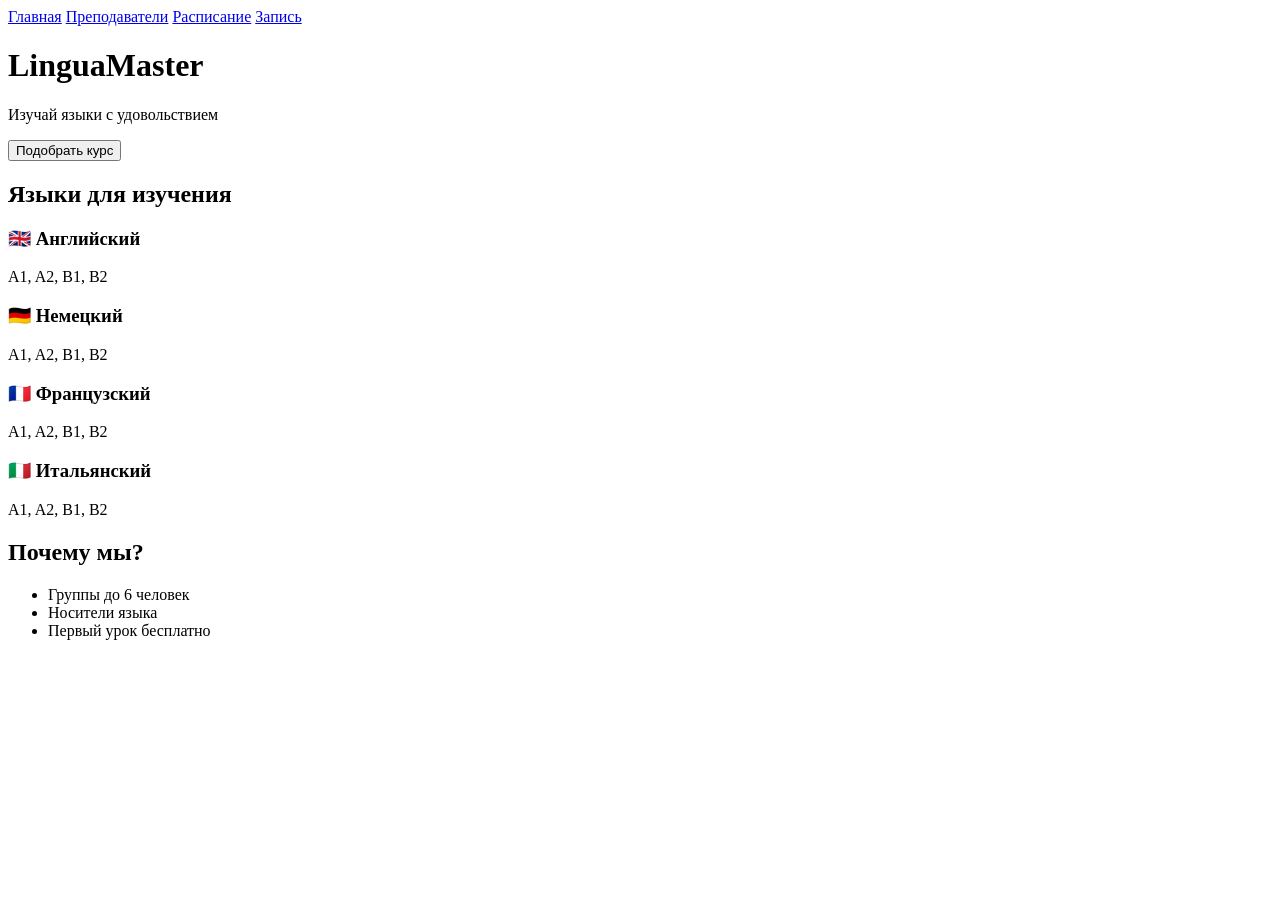
==== index.html @ cac5bcad "Create index.html" ====
<!DOCTYPE html>
<html lang="ru">
<head>
    <meta charset="UTF-8">
    <title>LinguaMaster - Главная</title>
    <link rel="stylesheet" href="style.css">
</head>
<body>
    <div class="menu">
        <a href="index.html" class="menu-link">Главная</a>
        <a href="teachers.html" class="menu-link">Преподаватели</a>
        <a href="schedule.html" class="menu-link">Расписание</a>
        <a href="contact.html" class="menu-link">Запись</a>
    </div>

    <div class="hero">
        <h1>LinguaMaster</h1>
        <p>Изучай языки с удовольствием</p>
        <button onclick="alert('Начните с выбора курса ниже!')">Подобрать курс</button>
    </div>

    <div class="section">
        <h2>Языки для изучения</h2>
        <div class="languages">
            <div class="lang-card"><h3>🇬🇧 Английский</h3><p>A1, A2, B1, B2</p></div>
            <div class="lang-card"><h3>🇩🇪 Немецкий</h3><p>A1, A2, B1, B2</p></div>
            <div class="lang-card"><h3>🇫🇷 Французский</h3><p>A1, A2, B1, B2</p></div>
            <div class="lang-card"><h3>🇮🇹 Итальянский</h3><p>A1, A2, B1, B2</p></div>
        </div>
    </div>

    <div class="section">
        <h2>Почему мы?</h2>
        <ul>
            <li> Группы до 6 человек</li>
            <li> Носители языка</li>
            <li> Первый урок бесплатно</li>
        </ul>
    </div>
</body>
</html>
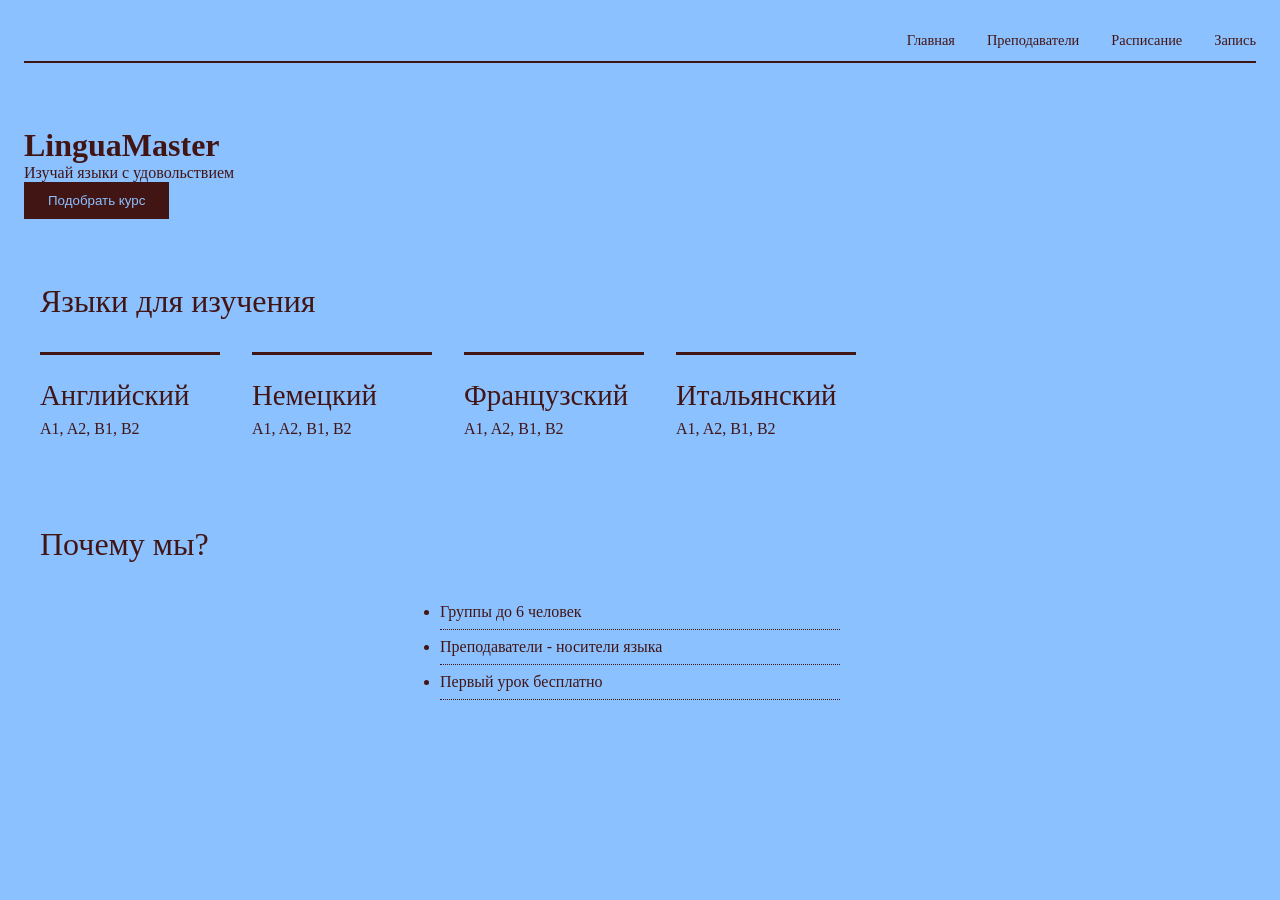
==== commit c6d775dd: "Update index.html" ====
--- a/index.html
+++ b/index.html
@@ -2,7 +2,7 @@
 <html lang="ru">
 <head>
     <meta charset="UTF-8">
-    <title>LinguaMaster - Главная</title>
+    <title>LinguaMaster</title>
     <link rel="stylesheet" href="style.css">
 </head>
 <body>
@@ -13,7 +13,7 @@
         <a href="contact.html" class="menu-link">Запись</a>
     </div>
 
-    <div class="hero">
+    <div class="main">
         <h1>LinguaMaster</h1>
         <p>Изучай языки с удовольствием</p>
         <button onclick="alert('Начните с выбора курса ниже!')">Подобрать курс</button>
@@ -22,10 +22,22 @@
     <div class="section">
         <h2>Языки для изучения</h2>
         <div class="languages">
-            <div class="lang-card"><h3>🇬🇧 Английский</h3><p>A1, A2, B1, B2</p></div>
-            <div class="lang-card"><h3>🇩🇪 Немецкий</h3><p>A1, A2, B1, B2</p></div>
-            <div class="lang-card"><h3>🇫🇷 Французский</h3><p>A1, A2, B1, B2</p></div>
-            <div class="lang-card"><h3>🇮🇹 Итальянский</h3><p>A1, A2, B1, B2</p></div>
+            <div class="lang-card">
+                <h3>Английский</h3>
+                <p>A1, A2, B1, B2</p>
+            </div>
+            <div class="lang-card">
+                <h3>Немецкий</h3>
+                <p>A1, A2, B1, B2</p>
+            </div>
+            <div class="lang-card">
+                <h3>Французский</h3>
+                <p>A1, A2, B1, B2</p>
+            </div>
+            <div class="lang-card">
+                <h3>Итальянский</h3>
+                <p>A1, A2, B1, B2</p>
+            </div>
         </div>
     </div>
 
@@ -33,7 +45,7 @@
         <h2>Почему мы?</h2>
         <ul>
             <li> Группы до 6 человек</li>
-            <li> Носители языка</li>
+            <li> Преподаватели - носители языка</li>
             <li> Первый урок бесплатно</li>
         </ul>
     </div>
--- a/style.css
+++ b/style.css
@@ -0,0 +1,188 @@
+* {
+    margin: 0;
+    padding: 0;
+    box-sizing: border-box;
+}
+
+body {
+    background: #8CC1FF;
+    color: #421515;
+    font-family: 'Georgia', 'Times New Roman', serif;
+    padding: 2rem 1.5rem;
+}
+
+.menu {
+    display: flex;
+    justify-content: flex-end;
+    gap: 2rem;
+    margin-bottom: 4rem;
+    border-bottom: 2px solid #421515;
+    padding-bottom: 0.75rem;
+}
+
+.menu a {
+    color: #421515;
+    text-decoration: none;
+    font-size: 0.9rem;
+}
+
+.menu a:hover {
+    color: #ffffff;
+}
+
+.hero {
+    margin-bottom: 5rem;
+    padding-left: 1rem;
+    border-left: 6px solid #421515;
+}
+
+.hero h1 {
+    font-size: 4rem;
+    font-weight: normal;
+    font-style: italic;
+    margin-bottom: 0.5rem;
+}
+
+.hero p {
+    font-size: 1.2rem;
+    color: #2d0e0e;
+}
+
+.hero button {
+    background: #421515;
+    border: none;
+    padding: 0.8rem 2rem;
+    margin-top: 1.5rem;
+    font-size: 0.9rem;
+    cursor: pointer;
+    color: #8CC1FF;
+    font-weight: bold;
+}
+
+.hero button:hover {
+    background: #2d0e0e;
+    color: white;
+}
+
+.section {
+    max-width: 1200px;
+    margin: 4rem auto;
+}
+
+h2 {
+    font-size: 2rem;
+    font-weight: normal;
+    margin-bottom: 2rem;
+    color: #421515;
+}
+
+.languages {
+    display: flex;
+    flex-wrap: wrap;
+    gap: 2rem;
+}
+
+.lang-card {
+    width: 180px;
+    padding: 1.5rem 0;
+    border-top: 3px solid #421515;
+}
+
+.lang-card h3 {
+    font-size: 1.8rem;
+    font-weight: normal;
+    margin-bottom: 0.5rem;
+}
+
+.teachers {
+    display: grid;
+    grid-template-columns: repeat(auto-fit, minmax(200px, 1fr));
+    gap: 2.5rem;
+}
+
+.teacher-card {
+    padding: 0;
+    text-align: left;
+}
+
+.teacher-card img {
+    width: 100%;
+    border: 1px solid #421515;
+}
+
+.photo-label {
+    font-size: 0.7rem;
+    margin: 0.5rem 0.2rem;
+    color: #421515;
+}
+
+.teacher-card h3 {
+    font-size: 1.3rem;
+    font-weight: normal;
+    margin: 0.3rem 0;
+}
+
+table {
+    width: 100%;
+    border-collapse: collapse;
+    font-family: monospace;
+}
+
+th, td {
+    border: 1px solid #421515;
+    padding: 0.8rem;
+    text-align: left;
+}
+
+th {
+    background: #421515;
+    color: #8CC1FF;
+    font-weight: normal;
+}
+
+ul {
+    max-width: 400px;
+    margin: 0 auto;
+}
+
+li {
+    padding: 0.5rem 0;
+    border-bottom: 1px dotted #421515;
+}
+
+form {
+    max-width: 450px;
+    margin: 0 auto;
+}
+
+input, select {
+    width: 100%;
+    padding: 0.7rem;
+    margin: 0.5rem 0;
+    border: 1px solid #421515;
+}
+
+button {
+    background: #421515;
+    color: #8CC1FF;
+    border: none;
+    padding: 0.7rem 1.5rem;
+    cursor: pointer;
+}
+
+button:hover {
+    background: #2d0e0e;
+    color: white;
+}
+
+@media (max-width: 700px) {
+    body {
+        padding: 1rem;
+    }
+    .hero h1 {
+        font-size: 2.5rem;
+    }
+    .menu {
+        justify-content: center;
+    }
+}
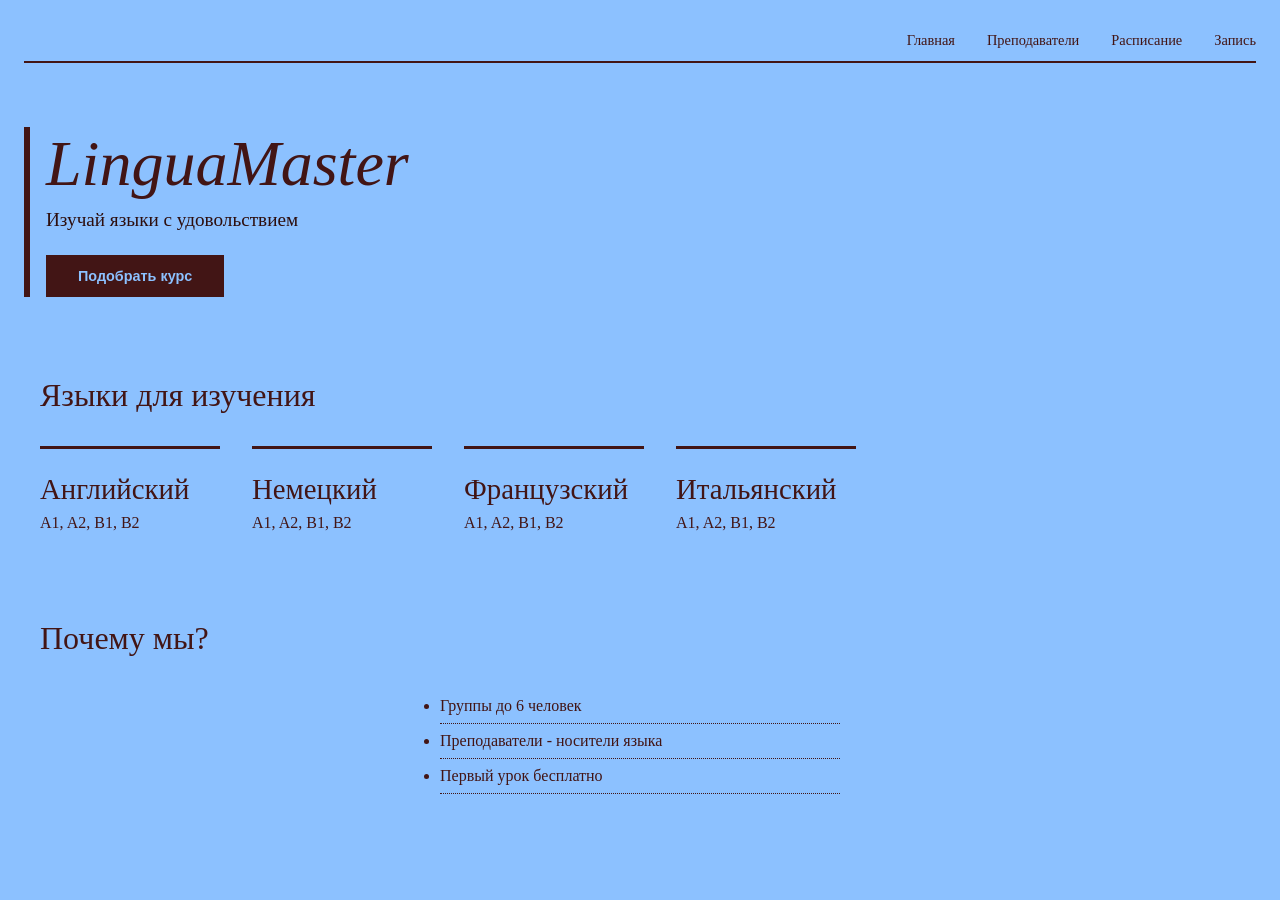
==== commit 3113f3be: "Update index.html" ====
--- a/index.html
+++ b/index.html
@@ -3,6 +3,7 @@
 <head>
     <meta charset="UTF-8">
     <title>LinguaMaster</title>
+    <meta name="viewport" content="width=device-width, initial-scale=1.0">
     <link rel="stylesheet" href="style.css">
 </head>
 <body>
--- a/style.css
+++ b/style.css
@@ -30,25 +30,25 @@
     color: #ffffff;
 }
 
-.hero {
+.main {
     margin-bottom: 5rem;
     padding-left: 1rem;
     border-left: 6px solid #421515;
 }
 
-.hero h1 {
+.main h1 {
     font-size: 4rem;
     font-weight: normal;
     font-style: italic;
     margin-bottom: 0.5rem;
 }
 
-.hero p {
+.main p {
     font-size: 1.2rem;
     color: #2d0e0e;
 }
 
-.hero button {
+.main button {
     background: #421515;
     border: none;
     padding: 0.8rem 2rem;
@@ -59,7 +59,7 @@
     font-weight: bold;
 }
 
-.hero button:hover {
+.main button:hover {
     background: #2d0e0e;
     color: white;
 }
@@ -179,7 +179,7 @@
     body {
         padding: 1rem;
     }
-    .hero h1 {
+    .main h1 {
         font-size: 2.5rem;
     }
     .menu {
